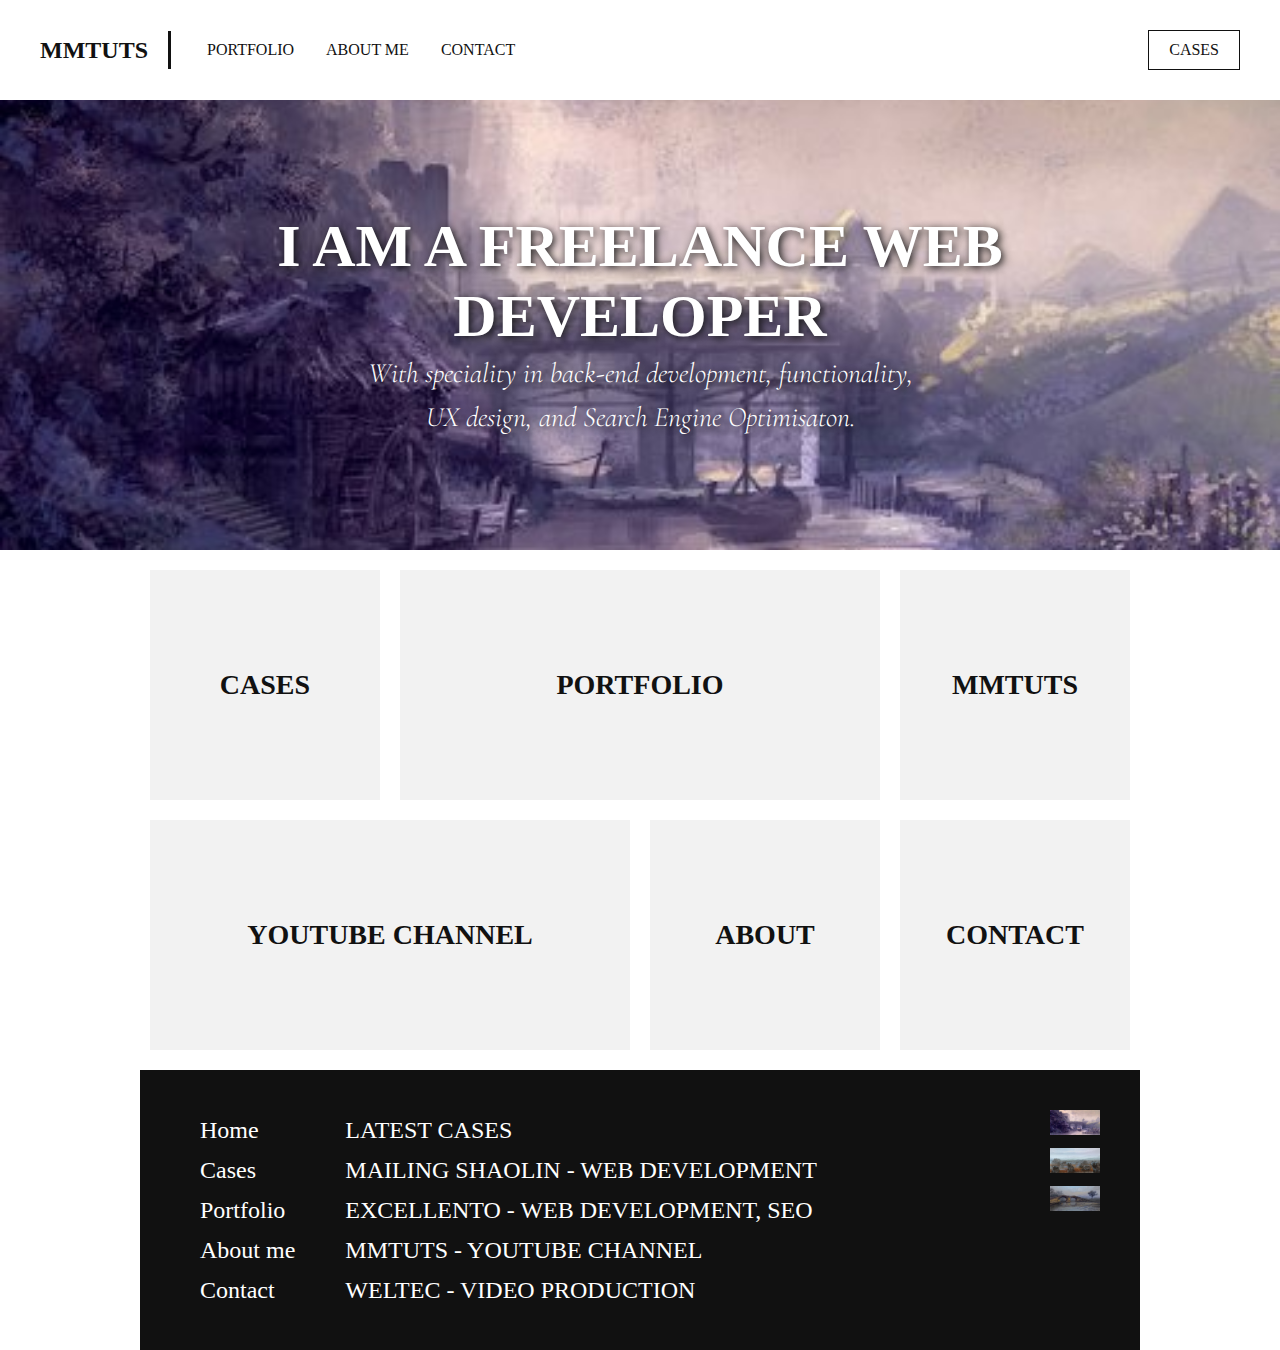
==== index.html @ dc2646d6 "MY PORTFOLIO" ====
<!DOCTYPE html>
<html>

<head>
  <meta charset="UTF-8">
  <title>My Portfolio </title>
  <meta name="viewport" content="width=device-width,initial-scale=1.0">
  <link href="https://fonts.googleapis.com/css?family=Catarmaran:100,200,300,400,500,600,700,800,900|Cormorant+Garamond:300,300i,400,400i,500,500i,600,600i,700,700i" rel="stylesheet">
  <link rel="stylesheet" href="style.css">
</head>

<body>
  <header>
    <a href="index.html" class="header-brand">mmtuts</a>
    <nav>
      <ul>
        <li><a href="portfolio.html">Portfolio</a></li>
        <li><a href="about.html">About me</a></li>
        <li><a href="contact.html">Contact</a></li>
      </ul>
      <a href="cases.html" class="header-cases">Cases</a>
    </nav>
  </header>

  <main>
    <section class="index-banner">
      <div class="vertical-center">
        <h2> I AM A FREELANCE WEB<br>DEVELOPER</h2>
        <h1>With speciality in back-end development, functionality, UX design, and Search Engine Optimisaton.</h1>
      </div>
    </section>
    <div class="wrapper">
      <section class="index-links">
        <a href="cases.html">
          <div class="index-boxlink-square">
            <h3>Cases</h3>
          </div>
        </a>
        <a href="portfolio.html">
          <div class="index-boxlink-rectangle">
            <h3>Portfolio</h3>
          </div>
        </a>
        <a href="mmtuts.html">
          <div class="index-boxlink-square">
            <h3>MMTUTS</h3>
          </div>
        </a>
        <a href="yourchannel.html">
          <div class="index-boxlink-rectangle">
            <h3>Youtube channel</h3>
          </div>
        </a>
        <a href="about.html">
          <div class="index-boxlink-square">
            <h3>About</h3>
          </div>
        </a>
        <a href="contact.html">
          <div class="index-boxlink-square">
            <h3>Contact</h3>
          </div>
        </a>
      </section>
    </div>
  </main>

  <div class="wrapper">
    <footer>
      <ul class="footer-links-main">
        <li><a href="#">Home</a></li>
        <li><a href="#">Cases</a></li>
        <li><a href="#">Portfolio</a></li>
        <li><a href="#">About me</a></li>
        <li><a href="#">Contact</a></li>
      </ul>
      <ul class="footer-links-cases">
        <li>
          <p>LATEST CASES</p>
        </li>
        <li><a href="#">MAILING SHAOLIN - WEB DEVELOPMENT</a></li>
        <li><a href="#">EXCELLENTO - WEB DEVELOPMENT, SEO</a></li>
        <li><a href="#">MMTUTS - YOUTUBE CHANNEL</a></li>
        <li><a href="#">WELTEC - VIDEO PRODUCTION</a></li>
      </ul>
      <div class="footer-sm">
        <a href="#">
          <img src="img/concept1.jpg" alt="concept1 logo">
        </a>
        <a href="#">
          <img src="img/concept16.jpg" alt="concept16 logo">
        </a>
        <a href="#">
          <img src="img/concept19.jpg" alt="concept19 logo">
        </a>
      </div>
  </div>
  </footer>
</body>

</html>
---- style.css ----
/*
html5doctor.com Reset Stylesheet
v1.6.1
Last Updated: 2010-09-17
Author: Richard Clark - http://richclarkdesign.com
Twitter: @rich_clark
*/

html, body, div, span, object, iframe,
h1, h2, h3, h4, h5, h6, p, blockquote, pre,
abbr, address, cite, code,
del, dfn, em, img, ins, kbd, q, samp,
small, strong, sub, sup, var,
b, i,
dl, dt, dd, ol, ul, li,
fieldset, form, label, legend,
table, caption, tbody, tfoot, thead, tr, th, td,
article, aside, canvas, details, figcaption, figure,
footer, header, hgroup, menu, nav, section, summary,
time, mark, audio, video {
    margin:0;
    padding:0;
    border:0;
    outline:0;
    font-size:100%;
    vertical-align:baseline;
    background:transparent;
}

body {
    line-height:1;
}

article,aside,details,figcaption,figure,
footer,header,hgroup,menu,nav,section {
    display:block;
}

nav ul {
    list-style:none;
}

blockquote, q {
    quotes:none;
}

blockquote:before, blockquote:after,
q:before, q:after {
    content:'';
    content:none;
}

a {
    margin:0;
    padding:0;
    font-size:100%;
    vertical-align:baseline;
    background:transparent;
}

/* change colours to suit your needs */
ins {
    background-color:#ff9;
    color:#000;
    text-decoration:none;
}

/* change colours to suit your needs */
mark {
    background-color:#ff9;
    color:#000;
    font-style:italic;
    font-weight:bold;
}

del {
    text-decoration: line-through;
}

abbr[title], dfn[title] {
    border-bottom:1px dotted;
    cursor:help;
}

table {
    border-collapse:collapse;
    border-spacing:0;
}

/* change border colour to suit your needs */
hr {
    display:block;
    height:1px;
    border:0;
    border-top:1px solid #cccccc;
    margin:1em 0;
    padding:0;
}

input, select {
    vertical-align:middle;
}


/*MY CODE*/

*{
  text-decoration: none;
}

header {
  background-color: #fff;
  width: 100%;
  height: 100px;
}

header .header-brand {
  font-family: Catarmaran;
  font-size: 24px;
  font-weight: 900;
  color: #111;
  text-transform: uppercase;
  display: block;
  margin: 0 auto;
  text-align: center;
  padding: 20px 0px;
}


header nav ul {
   margin:20px 0 0 20px;
   float: left;
}

header nav ul li {
  display: inline-block;
  float: left;
  list-style: none;
  padding: 0 16px;
}

header  nav ul li a {
  font-family: Catarmaran;
  font-size: 16px;
  color: #111;
  line-height: 60px;
  text-transform: uppercase;
}

header .header-cases {
  display: none;
}

@media only screen and (min-width:1000px) {
  header .header-brand {
    margin: 31px 0;
    text-align: left;
    line-height: 38px;
    padding: 0px 20px 0px 40px;
    border-right: 3px solid #111;
    float: left;
  }

  header nav ul {
     margin:20px 0 0 20px;
     float: left;
  }

  header  nav ul li a {
    line-height: 60px;
  }

  header .header-cases {
    display: block;
    font-family: Catarmaran;
    font-size: 16px;
    color: #111;
    text-transform: uppercase;
    line-height: 38px;
    border: 1px solid #111;
    float: right;
    margin-right: 40px;
    margin-top: 30px;
    padding: 0 20px;

  }
}

/*INDEX */

.index-banner {
  width: 100%;
  height: calc(100vh - 100px);
  background-image: url('img/concept1.jpg');
  background-repeat: no-repeat;
  background-position: center;
  background-size:cover;
  display: table;
}

.vertical-center {
  display: table-cell;
  vertical-align: middle;
}

.index-banner h2  {
  font-family: Catarmaran;
  font-size: 60px;
  font-weight: 900;
  line-height: 70px;
  color: #fff;
  text-align: center;
  text-shadow: 2px 2px 8px #111;
}

.index-banner h1 {
  font-family: Cormorant Garamond;
  font-size: 28px;
  font-weight: 100;
  font-style: italic;
  line-height: 44px;
  color: #fff;
  text-align: center;
  text-shadow: 2px 2px 8px #111;
}

.index-links div {
  margin: 16px 16px 0px;
  width: calc(100% -32px);
  height: 100px;
  background-color:#f2f2f2;
}

.index-links div h3 {
  font-family: Catarmaran;
  font-size: 28px;
  font-weight: 600;
  line-height: 100px;
  color: #111;
  text-align: center;
  text-transform: uppercase;
}

@media only screen and (min-width:1000px) {
.wrapper {
  width: 1000px;
  margin: 0 auto;
}

  .index-banner {
    width: 100%;
    height: 450px;
  }

  .index-banner h1 {
    display:  block;
    width: 560px;
    margin: 0 auto;
  }
.index-links {
  overflow: hidden;
}

  .index-links div {
    margin: 20px 10px 0px;
    height: 230px;
    background-color:#f2f2f2;
    float: left;
  }

  .index-boxlink-square {
    width: calc(25% - 20px) !important;
  }

  .index-boxlink-rectangle {
    width: calc(50% - 20px) !important;
  }

  .index-links div h3 {
    line-height: 230px;
  }
}


/*FOOTER*/

footer{
  width: calc (100% - 80px);
  padding: 40px 40px;
  margin-top: 20px;
  background-color: #111;
  overflow: hidden;
}

footer ul {
  width: fit-content;
  float: left;
  padding-left: 20px;
}

footer ul li {
  display: block;
  list-style: none;
}

footer ul li a  {
  font-family: Catarmaran;
  font-size: 24px;
  color: #fff;
  line-height: 40px;
}

.footer-links-cases {
  display: none;
}

.footer-sm {
  width: 50px;
  float: right;
}


.footer-sm img {
  width: 100%;
  margin-bottom: 10px;
}

@media only screen and (min-width:1000px) {

  .footer-links-cases {
    display: block;
  }

  footer ul {
    padding-right: 30px;
  }

  footer ul li p {
    font-family: Catarmaran;
    font-size: 24px;
    color: #fff;
    line-height: 40px;
    text-transform: uppercase;
  }

}
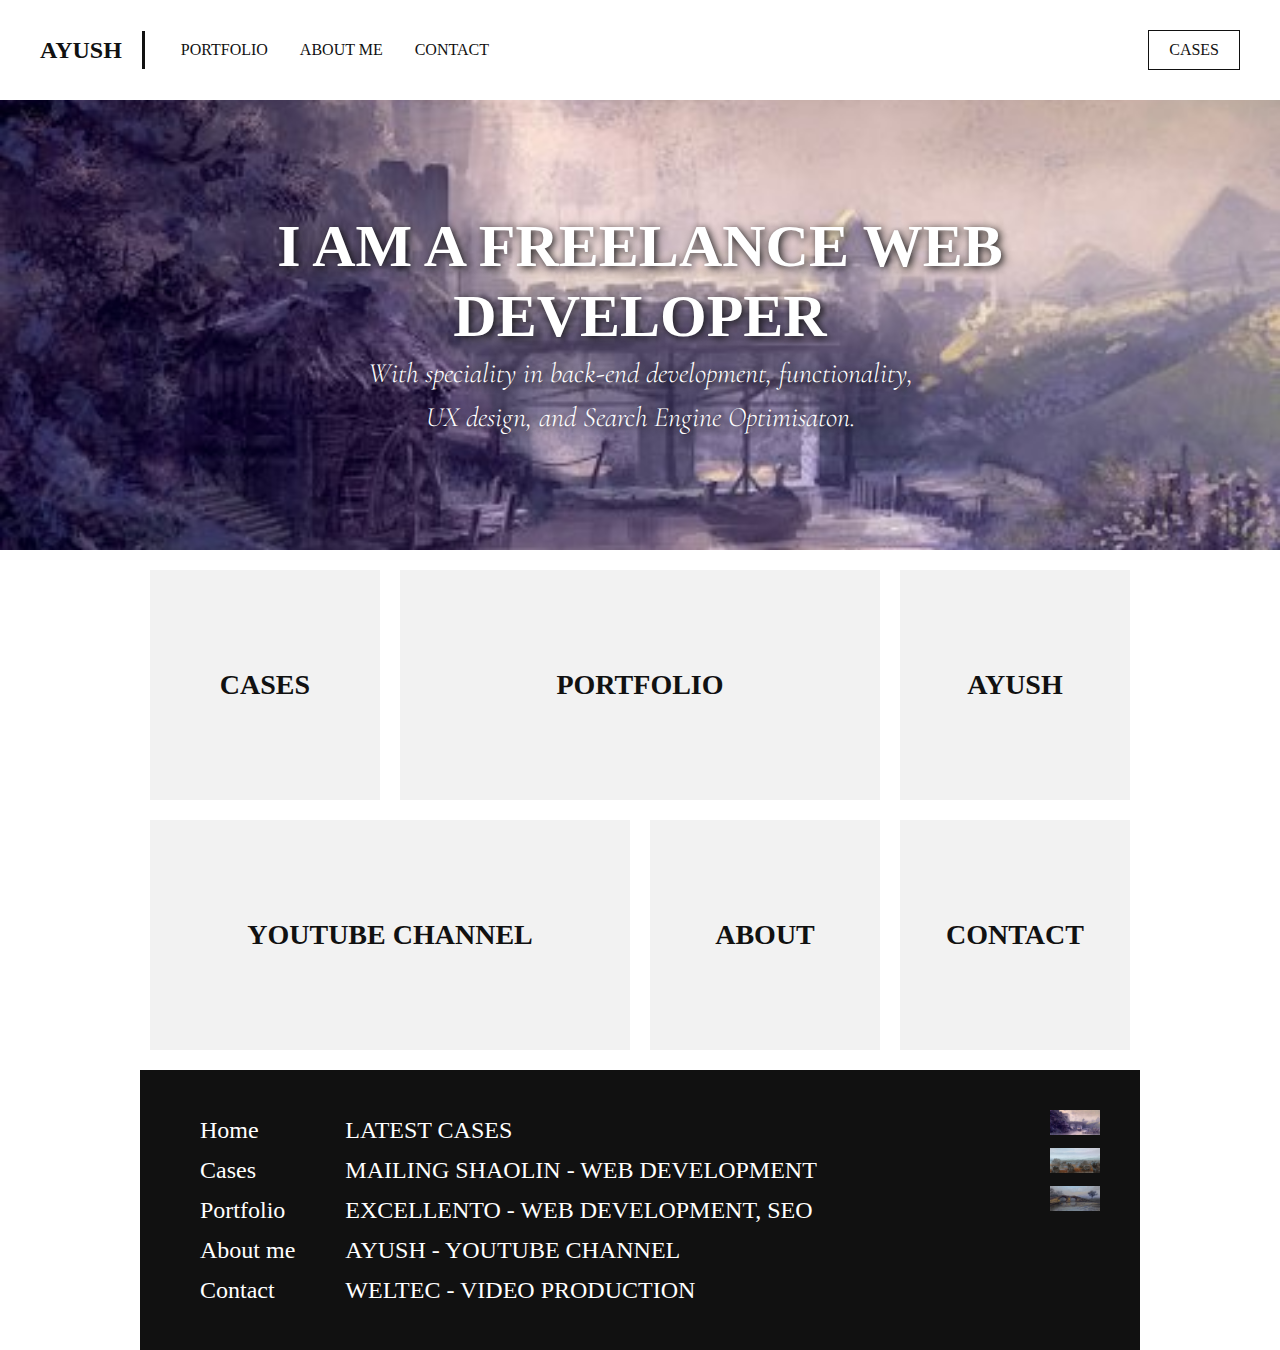
==== commit 2c835998: "Update index.html" ====
--- a/index.html
+++ b/index.html
@@ -11,7 +11,7 @@
 
 <body>
   <header>
-    <a href="index.html" class="header-brand">mmtuts</a>
+    <a href="index.html" class="header-brand">ayush</a>
     <nav>
       <ul>
         <li><a href="portfolio.html">Portfolio</a></li>
@@ -43,7 +43,7 @@
         </a>
         <a href="mmtuts.html">
           <div class="index-boxlink-square">
-            <h3>MMTUTS</h3>
+            <h3>ayush</h3>
           </div>
         </a>
         <a href="yourchannel.html">
@@ -80,7 +80,7 @@
         </li>
         <li><a href="#">MAILING SHAOLIN - WEB DEVELOPMENT</a></li>
         <li><a href="#">EXCELLENTO - WEB DEVELOPMENT, SEO</a></li>
-        <li><a href="#">MMTUTS - YOUTUBE CHANNEL</a></li>
+        <li><a href="#">AYUSH - YOUTUBE CHANNEL</a></li>
         <li><a href="#">WELTEC - VIDEO PRODUCTION</a></li>
       </ul>
       <div class="footer-sm">
